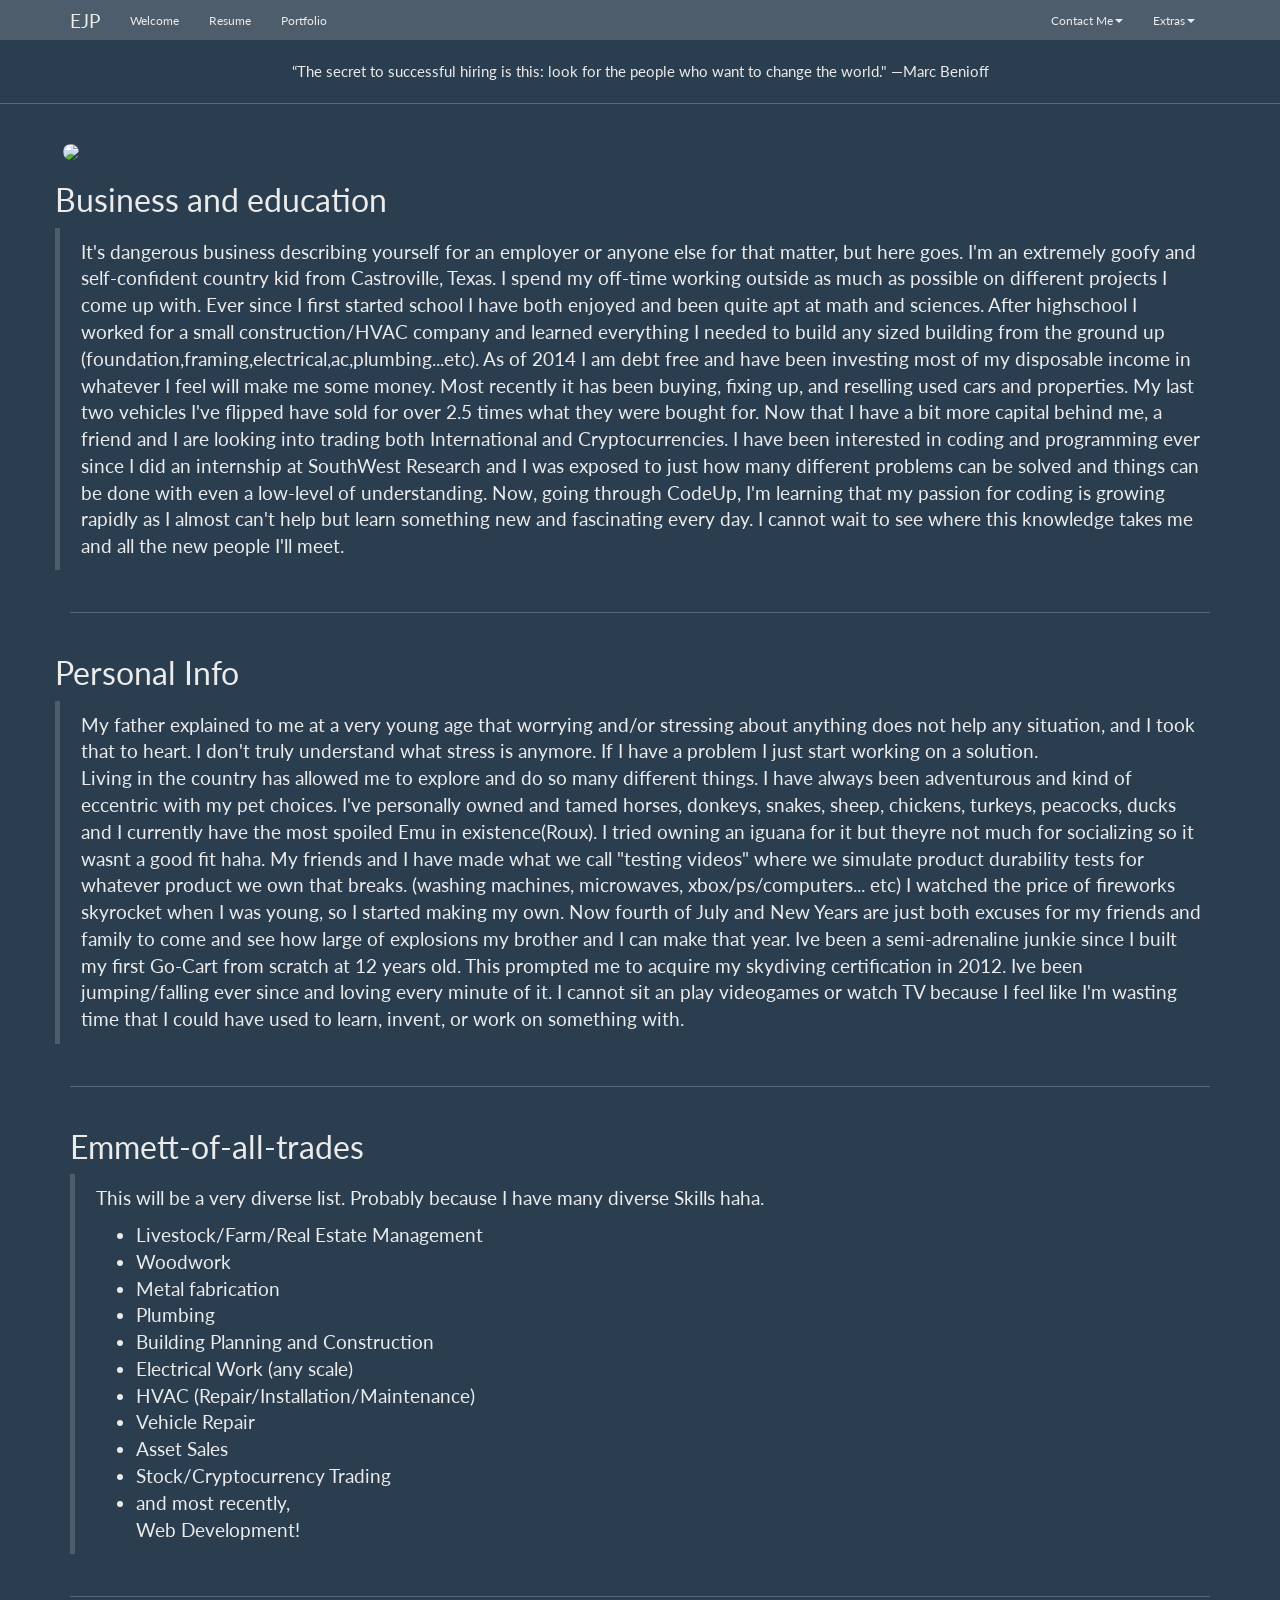
==== index.html @ 0705e296 "added simple trek project to portfolio" ====
<!DOCTYPE html>
<html>
<head>


	<title>Welcome</title>
	<meta charset="utf-8" name="viewport" content="width=device-width, initial-scale=1">
	<!-- <link rel="stylesheet" href="css/weekonepractice.css"> -->
	<link rel="stylesheet" href="css/bootstrap.css">
	<link rel="stylesheet" href="css/bootstrap-superhero.css">
	<link rel="stylesheet" href="css/myPage.css">
	<link rel="stylesheet" href="https://cdnjs.cloudflare.com/ajax/libs/font-awesome/4.7.0/css/font-awesome.min.css">
</head>
<body>


<!-- Header -->
	<div id="fixedheader">
		<div class="row">
			<div class="bs-example">
			    <nav id="myNavbar" class="navbar navbar-default fixed-top" role="navigation">
			        <!-- Brand and toggle get grouped for better mobile display -->
			        <div class="container">
			            <div class="navbar-header">
			                <button type="button" class="navbar-toggle" data-toggle="collapse" data-target="#bs-example-navbar-collapse-1">
			                    <span class="sr-only">Toggle navigation</span>
			                    <span class="icon-bar"></span>
			                    <span class="icon-bar"></span>
			                    <span class="icon-bar"></span>
			                </button>
			                <a class="navbar-brand" href="#">EJP</a>
			            </div>
			            <!-- Collect the nav links, forms, and other content for toggling -->
			            <div class="collapse navbar-collapse" id="bs-example-navbar-collapse-1">
			                <ul class="nav navbar-nav">
			                    <li><a href="index.html">Welcome</a></li>
			                    <li><a href="resume.html">Resume</a></li>
			                    <li><a href="portfolio.html">Portfolio</a></li>
			                    <!-- <li class="dropdown">
			                        <a href="#" data-toggle="dropdown" class="dropdown-toggle">Extras <b class="caret"></b></a>
			                        <ul class="dropdown-menu">
			                            <li><a href="#"></a></li>
			                            <li><a href="#"></a></li>
			                            <li class="divider"></li>
			                            <li><a href="#">Contact Me</a></li>
			                        </ul>
			                    </li> -->
			                </ul>
			                <ul class="nav navbar-nav navbar-right">
			                    <li class="dropdown">
			                        <a href="#" data-toggle="dropdown" class="dropdown-toggle">Extras<b class="caret"></b></a>
			                        <ul class="dropdown-menu">
			                            <li><a href="carsales.html">Car Sales</a></li>
			                            <li><a href="realestate.html">Real Estate</a></li>
			                            <li class="divider"></li>
			                            <li><a href="anyandeverything.html">Any and Everything Inc.</a></li>
			                        </ul>
			                    </li>
			                </ul>
			                <ul class="nav navbar-nav navbar-right">
			                    <li class="dropdown">
			                        <a href="#" data-toggle="dropdown" class="dropdown-toggle">Contact Me<b class="caret"></b></a>
			                        <ul class="dropdown-menu">
			                            <li><a href="mailto:ejp8611@gmail.com">Email</a></li>
			                            <li><a href="tel:210-883-8541">Telephone</a></li>
			                            <li class="divider"></li>
			                            <!-- <li><a href="#" class="fa fa-facebook">Facebook</a></li> -->
			                            <li><a href="https://twitter.com/Emmett_J_Peters?lang=en" target="_blank" class="fa fa-twitter">Twitter</a></li>
			                            <li><a href="https://www.linkedin.com/in/emmett-peters-739803128/" target="_blank" class="fa fa-linkedin">LinkedIn</a></li>
			                            <!-- <li><a href="1-anyandeverything.html">Any and Everything Inc.</a></li> -->
			                        </ul>
			                    </li>
			                </ul>



			            </div><!-- /.navbar-collapse -->	    
			        </div>
			    </nav>
			</div>
		</div>
		<div class="row">
			<p class="text-center">“The secret to successful hiring is this: look for the people who want to change the world." —Marc Benioff</p>
			<hr>
		</div>
	</div>
<div class="container">
	<div id="contentarea">
		<div class="row">
		<div class="mainImg">
			<img class="" src="imgs/IMG_1117.jpg">
		</div>
			<!-- <div class="imageWidthScale col-sm-6"><img class="" src="imgs/IMG_1117.jpg">
			</div>
			<div class="col-sm-6"> -->
			<h2>Business and education</h2><blockquote>It's dangerous business describing yourself for an employer or anyone else for that matter, but here goes. I'm an extremely goofy and self-confident country kid from Castroville, Texas. I spend my off-time working outside as much as possible on different projects I come up with. Ever since I first started school I have both enjoyed and been quite apt at math and sciences. After highschool I worked for a small construction/HVAC company and learned everything I needed to build any sized building from the ground up (foundation,framing,electrical,ac,plumbing...etc). As of 2014 I am debt free and have been investing most of my disposable income in whatever I feel will make me some money. Most recently it has been buying, fixing up, and reselling used cars and properties. My last two vehicles I've flipped have sold for over 2.5 times what they were bought for. Now that I have a bit more capital behind me, a friend and I are looking into trading both International and Cryptocurrencies. I have been interested in coding and programming ever since I did an internship at SouthWest Research and I was exposed to just how many different problems can be solved and things can be done with even a low-level of understanding. Now, going through CodeUp, I'm learning that my passion for coding is growing rapidly as I almost can't help but learn something new and fascinating every day. I cannot wait to see where this knowledge takes me and all the new people I'll meet.</blockquote>
			
		</div>
		<hr>
		<div class="row">
			<div><h2>Personal Info</h2><blockquote>My father explained to me at a very young age that worrying and/or stressing about anything does not help any situation, and I took that to heart. I don't truly understand what stress is anymore. If I have a problem I just start working on a solution.<br>Living in the country has allowed me to explore and do so many different things. I have always been adventurous and kind of eccentric with my pet choices. I've personally owned and tamed horses, donkeys, snakes, sheep, chickens, turkeys, peacocks, ducks and I currently have the most spoiled Emu in existence(Roux). I tried owning an iguana for it but theyre not much for socializing so it wasnt a good fit haha. My friends and I have made what we call "testing videos" where we simulate product durability tests for whatever product we own that breaks. (washing machines, microwaves, xbox/ps/computers... etc) I watched the price of fireworks skyrocket when I was young, so I started making my own. Now fourth of July and New Years are just both excuses for my friends and family to come and see how large of explosions my brother and I can make that year. Ive been a semi-adrenaline junkie since I built my first Go-Cart from scratch at 12 years old. This prompted me to acquire my skydiving certification in 2012. Ive been jumping/falling ever since and loving every minute of it. I cannot sit an play videogames or watch TV because I feel like I'm wasting time that I could have used to learn, invent, or work on something with.</blockquote>
			</div>
			<!-- <div class="imageWidthScale col-sm-6"><img class="degrees" src="imgs/IMG_1119.jpg">
			</div> -->
		</div>
		<hr>
		<div class="row">
			<!-- <div class="imageWidthScale col-sm-6"><img class="degrees" src="imgs/IMG_1118.jpg">
			</div> -->
			<div class="col-sm-12"><h2>Emmett-of-all-trades</h2><blockquote>
				<p>This will be a very diverse list. Probably because I have many diverse Skills haha.
				<ul>
					<li>Livestock/Farm/Real Estate Management</li>
					<li>Woodwork</li>
					<li>Metal fabrication</li>
					<li>Plumbing</li>
					<li>Building Planning and Construction </li>
					<li>Electrical Work (any scale)</li>
					<li>HVAC (Repair/Installation/Maintenance)</li>
					<li>Vehicle Repair</li>
					<li>Asset Sales</li>
					<li>Stock/Cryptocurrency Trading</li>
					<li>and most recently,<br>Web Development!</li>
				</ul>
			</blockquote>
			</div>
		</div>
		<hr>

	</div>
</div>

	
	<script src="//code.jquery.com/jquery-2.2.4.min.js"></script>
	<script type="text/javascript" src="js/bootstrap.js"></script>
</body>
</html>
---- css/weekonepractice.css ----
.container {
	margin: 0 auto;
	height:1000px;
	width:85%;
	max-width: 1200px;
	background-color: papayawhip;

}

.row {
	width:100%;
}

.row:after {
	content:"";
	display:table;
	clear:both;
}

.column {
    float: left;
    padding: 10px;
}

.column {
    float: left;
    padding: 10px;
}

.column.one-half {
    width: 50%;
}

.column.one-third {
    width: 33%;
    background-color: yellow;
}

.column.one-quarter {
    width: 25%;
    background-color: green;
}

.column.one-sixth {
    width: 16.66%;
    background-color: red;
}

.column.one-eighth {
    width: 12.5%;
    background-color: violet;
}

.hidden-on-mobile {
    display:none;
}

@media screen and (min-width:451px) {

}

@media screen and (max-width:450px) {

}
---- css/myPage.css ----
img {
	/*max-height: 95%;*/
	max-width:95%;
	border-radius:10px;
	width:auto;
	margin-left: 8px;
}

img.anyimg {
	width:100%;
	border-radius:10px;
}

.thumbnail>img {
	max-height: 200px;
	max-width:250px;
	border-radius:10px;

}

sub {
	color:yellow;
}

/*div.thumbnail {
	max-width: 250px;
}*/

/*div.heightMax {
	height: 220px;

}*/

/*.mainImg {
	display:flex;
	justify-content: center;
}*/

.degrees {
	transform: rotate(180deg);
}

#fixedheader {
	position: fixed;
	background-color: #2b3e50;
	z-index:1;
	width:100%;
}

#contentarea {
	position:relative;
	padding-top: 140px;
}

#quotePadding {
	padding-left:10px;
	padding-right: 10px;
}
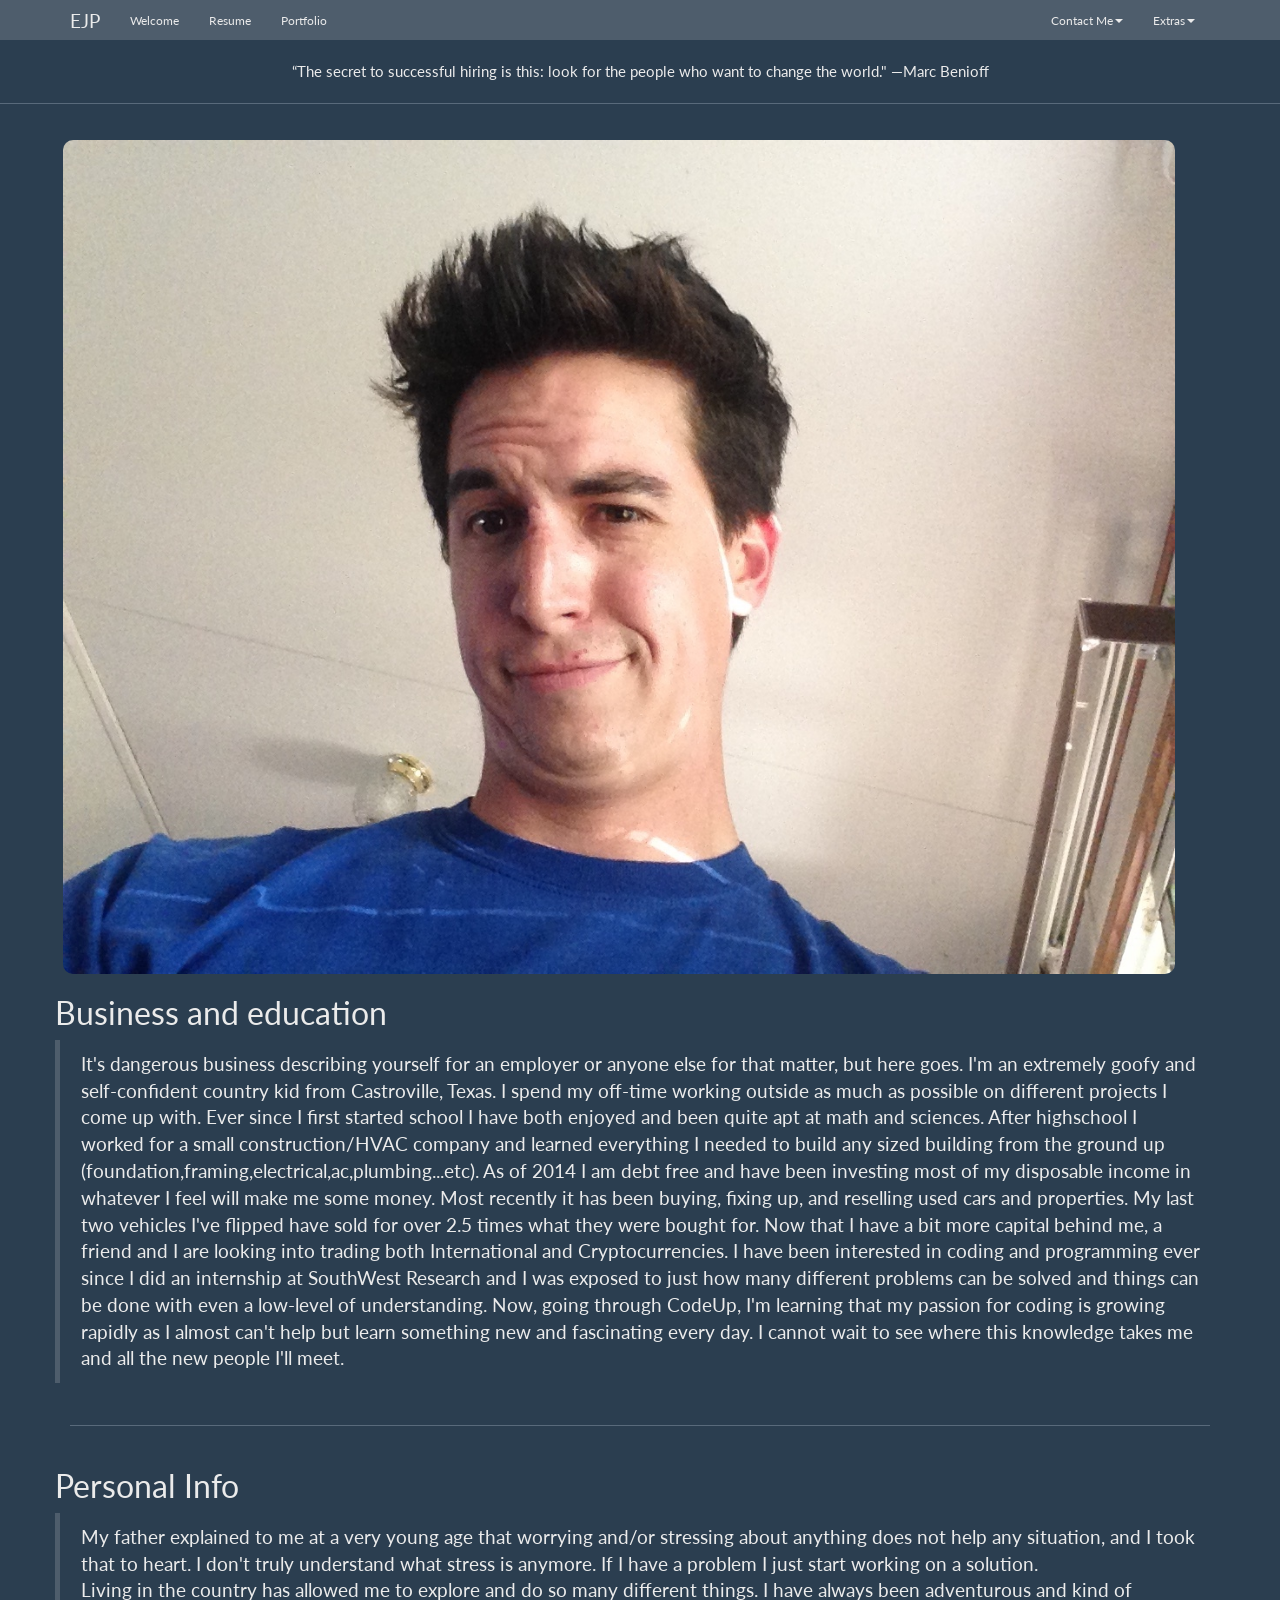
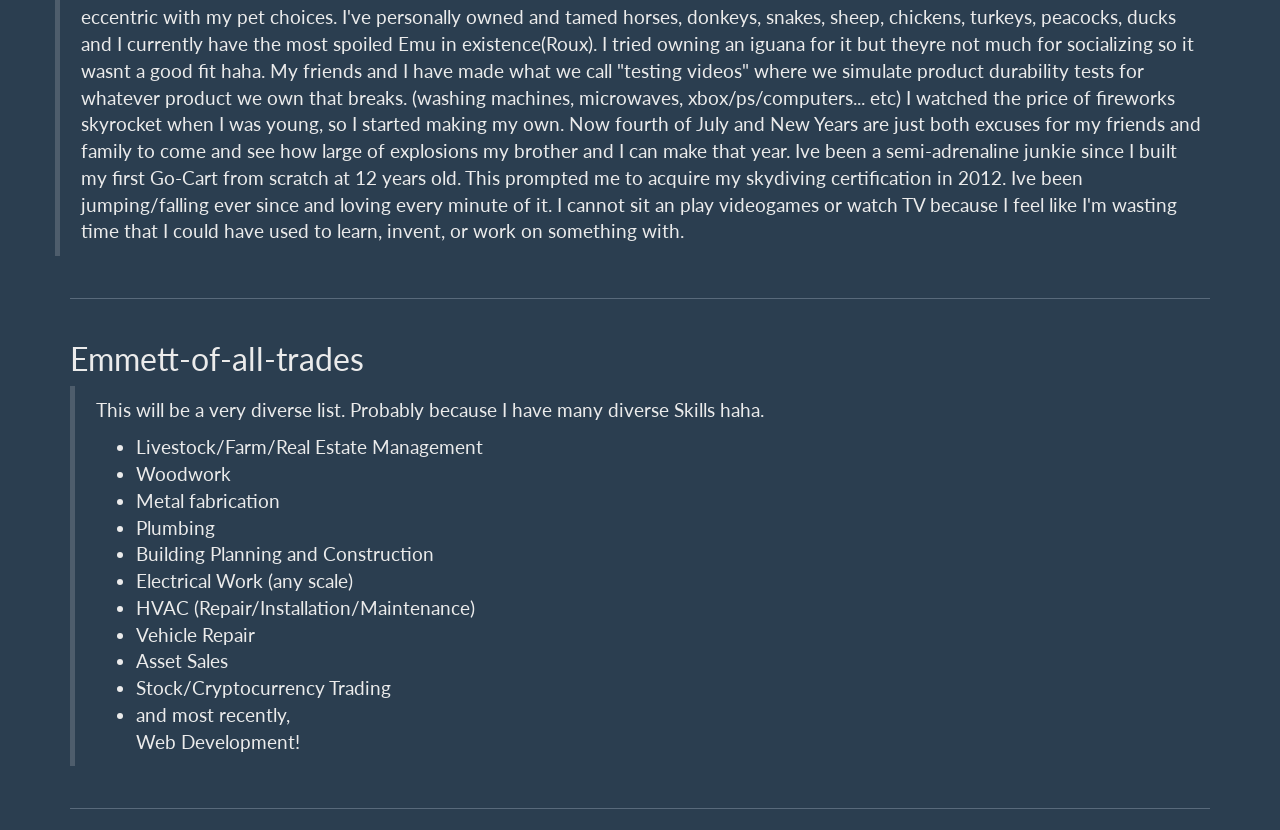
==== commit ce51c9a8: "image testing" ====
--- a/index.html
+++ b/index.html
@@ -51,9 +51,9 @@
 			                        <a href="#" data-toggle="dropdown" class="dropdown-toggle">Extras<b class="caret"></b></a>
 			                        <ul class="dropdown-menu">
 			                            <li><a href="carsales.html">Car Sales</a></li>
-			                            <li><a href="realestate.html">Real Estate</a></li>
+			                            <!-- <li><a href="realestate.html">Real Estate</a></li>
 			                            <li class="divider"></li>
-			                            <li><a href="anyandeverything.html">Any and Everything Inc.</a></li>
+			                            <li><a href="anyandeverything.html">Any and Everything Inc.</a></li> -->
 			                        </ul>
 			                    </li>
 			                </ul>
@@ -88,7 +88,7 @@
 	<div id="contentarea">
 		<div class="row">
 		<div class="mainImg">
-			<img class="" src="imgs/IMG_1117.jpg">
+			<img class="" src="/imgs/IMG_1117.JPG">
 		</div>
 			<!-- <div class="imageWidthScale col-sm-6"><img class="" src="imgs/IMG_1117.jpg">
 			</div>
--- a/css/myPage.css
+++ b/css/myPage.css
@@ -22,20 +22,6 @@
 	color:yellow;
 }
 
-/*div.thumbnail {
-	max-width: 250px;
-}*/
-
-/*div.heightMax {
-	height: 220px;
-
-}*/
-
-/*.mainImg {
-	display:flex;
-	justify-content: center;
-}*/
-
 .degrees {
 	transform: rotate(180deg);
 }
@@ -56,4 +42,3 @@
 	padding-left:10px;
 	padding-right: 10px;
 }
-
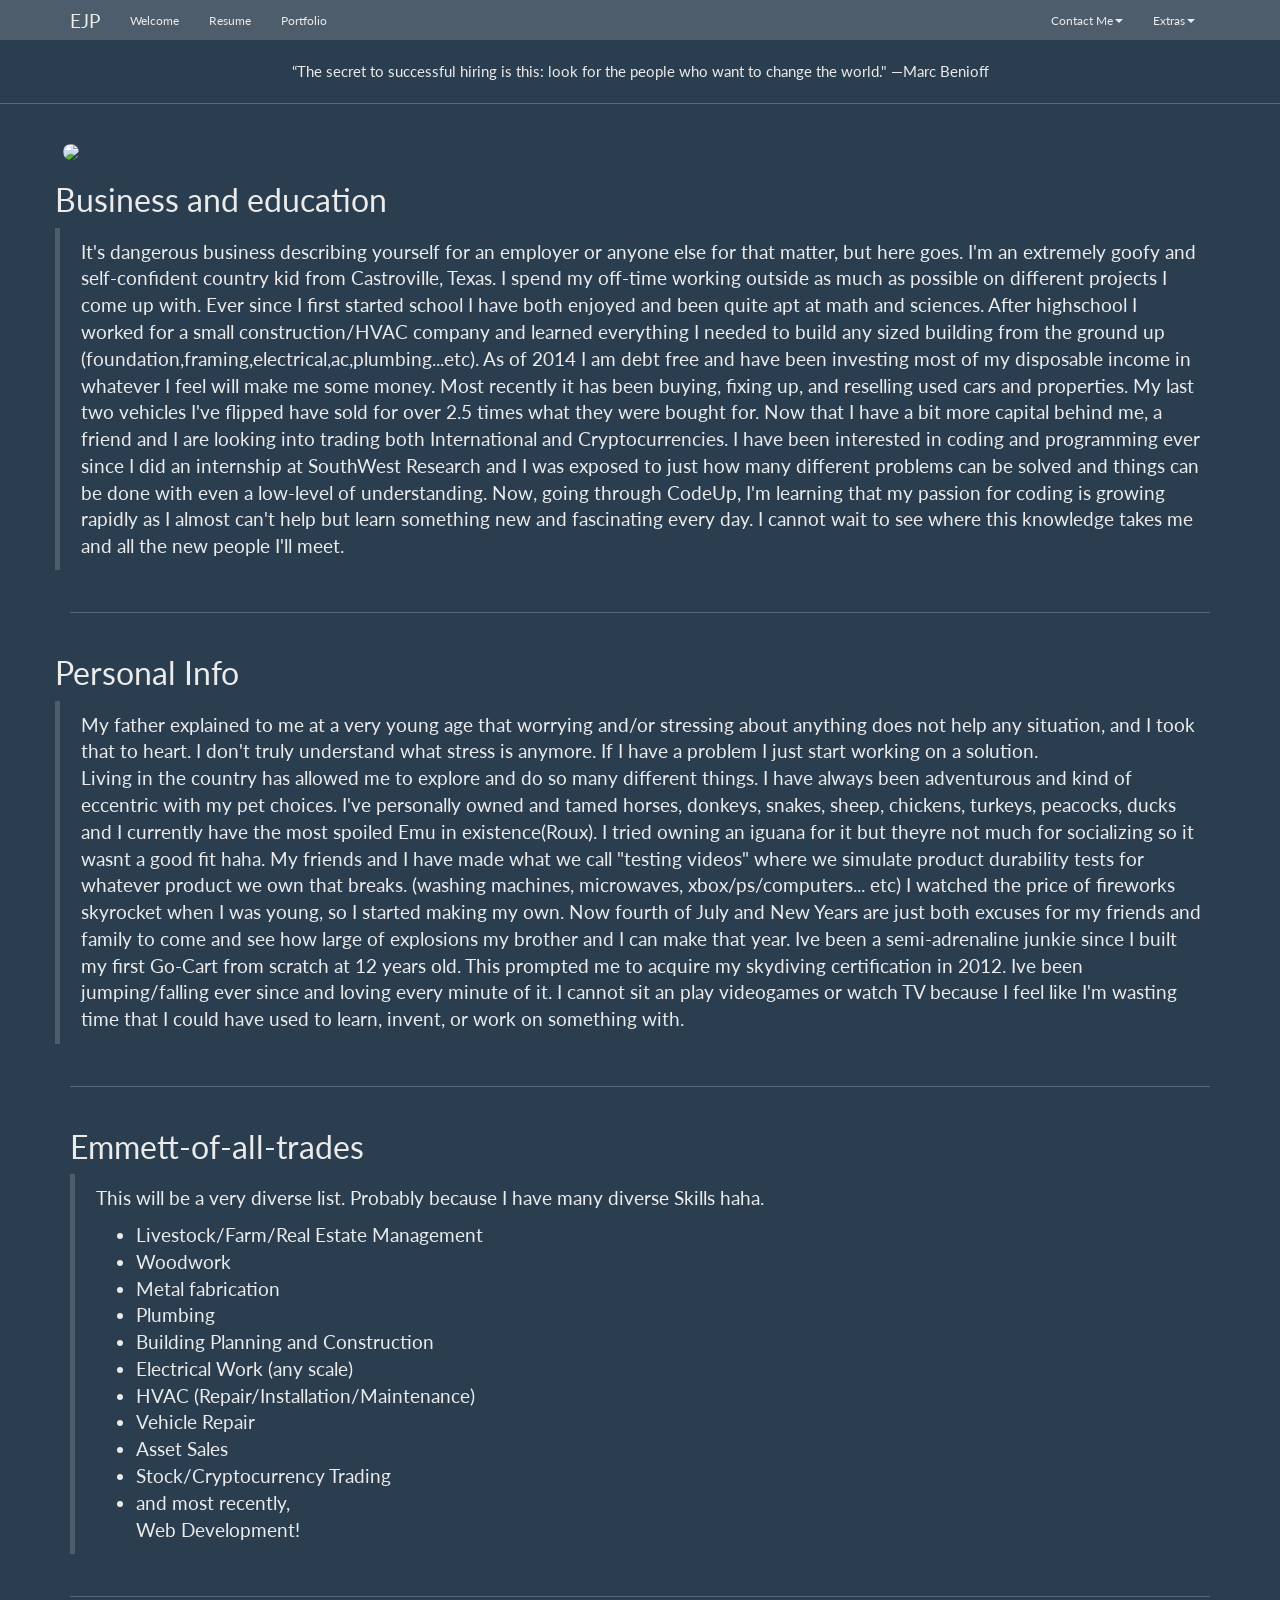
==== commit e31e7fce: "test" ====
--- a/index.html
+++ b/index.html
@@ -87,9 +87,7 @@
 <div class="container">
 	<div id="contentarea">
 		<div class="row">
-		<div class="mainImg">
-			<img class="" src="/imgs/IMG_1117.JPG">
-		</div>
+			<img class="" src="IMG_1117.jpg">
 			<!-- <div class="imageWidthScale col-sm-6"><img class="" src="imgs/IMG_1117.jpg">
 			</div>
 			<div class="col-sm-6"> -->
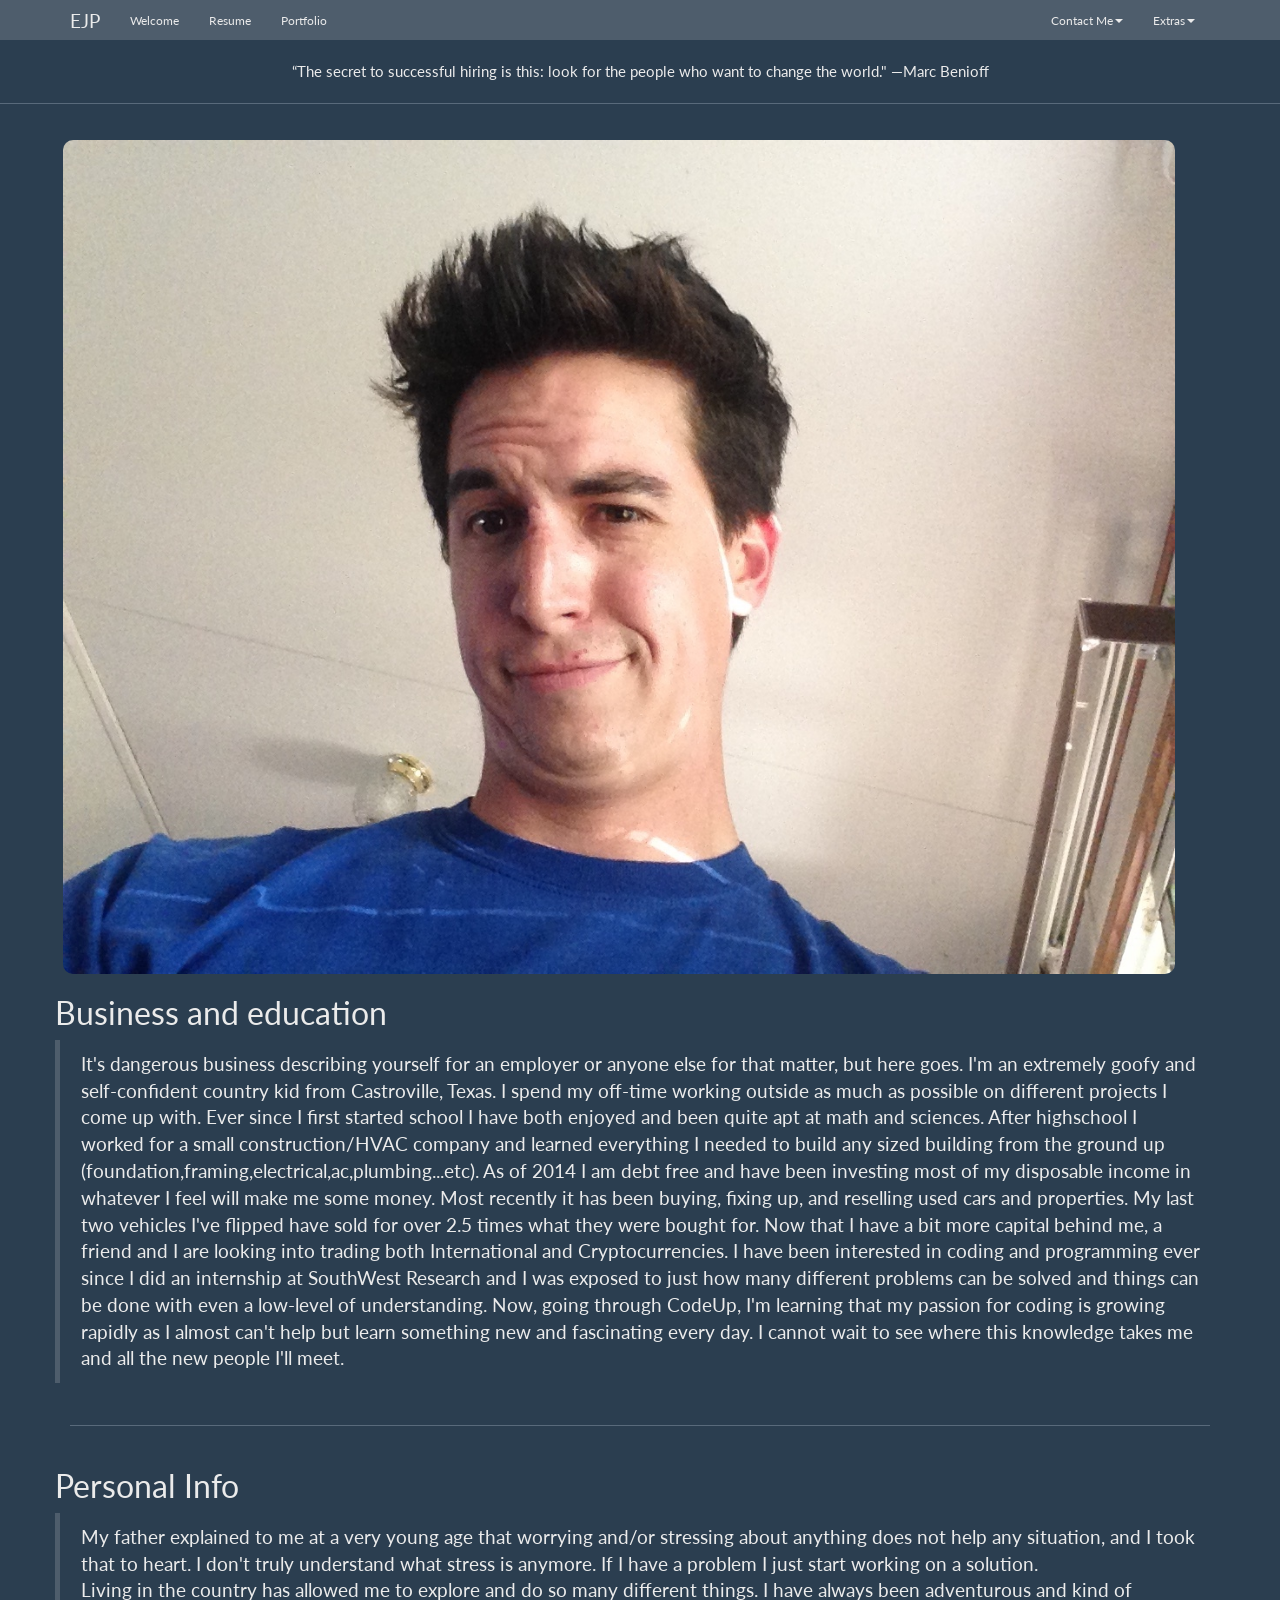
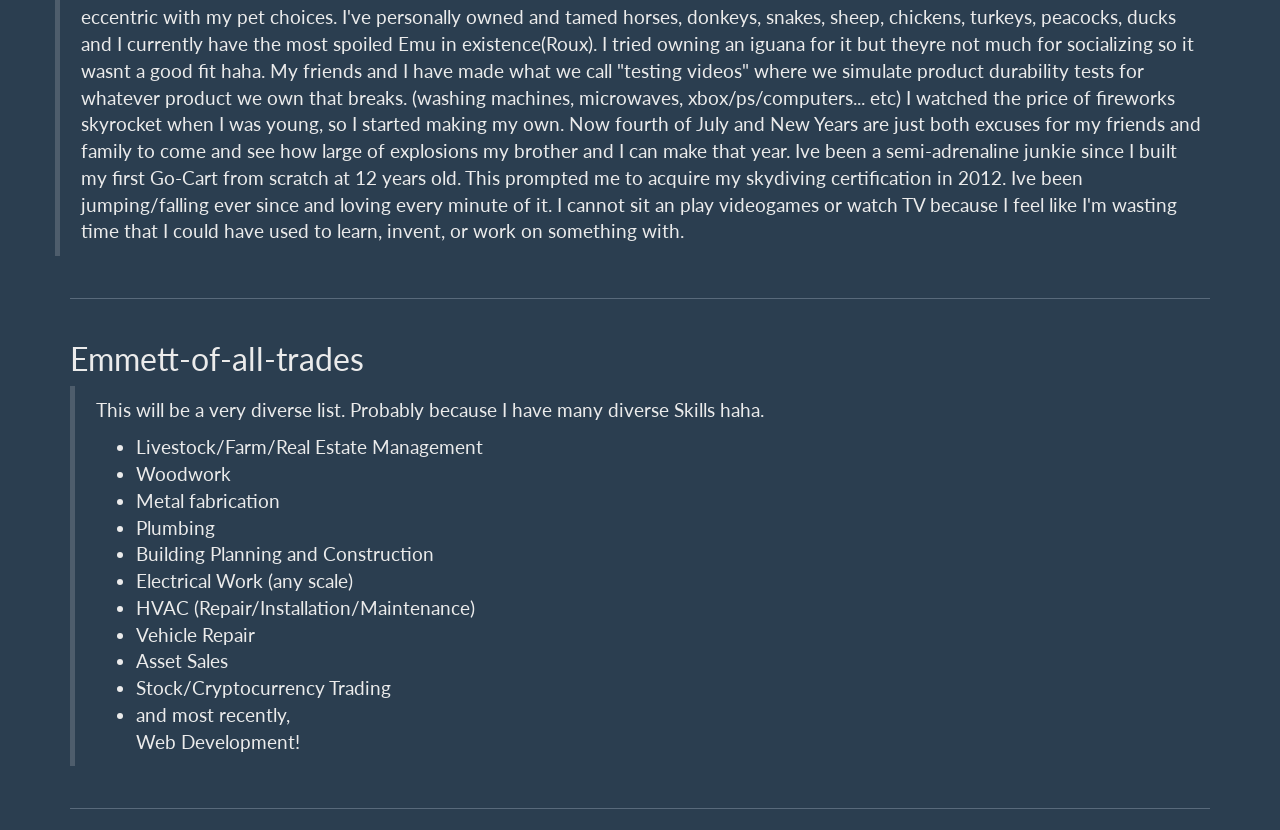
==== commit e8167ae8: "test" ====
--- a/index.html
+++ b/index.html
@@ -87,7 +87,7 @@
 <div class="container">
 	<div id="contentarea">
 		<div class="row">
-			<img class="" src="IMG_1117.jpg">
+			<img class="" src="imgs/ME.jpg">
 			<!-- <div class="imageWidthScale col-sm-6"><img class="" src="imgs/IMG_1117.jpg">
 			</div>
 			<div class="col-sm-6"> -->
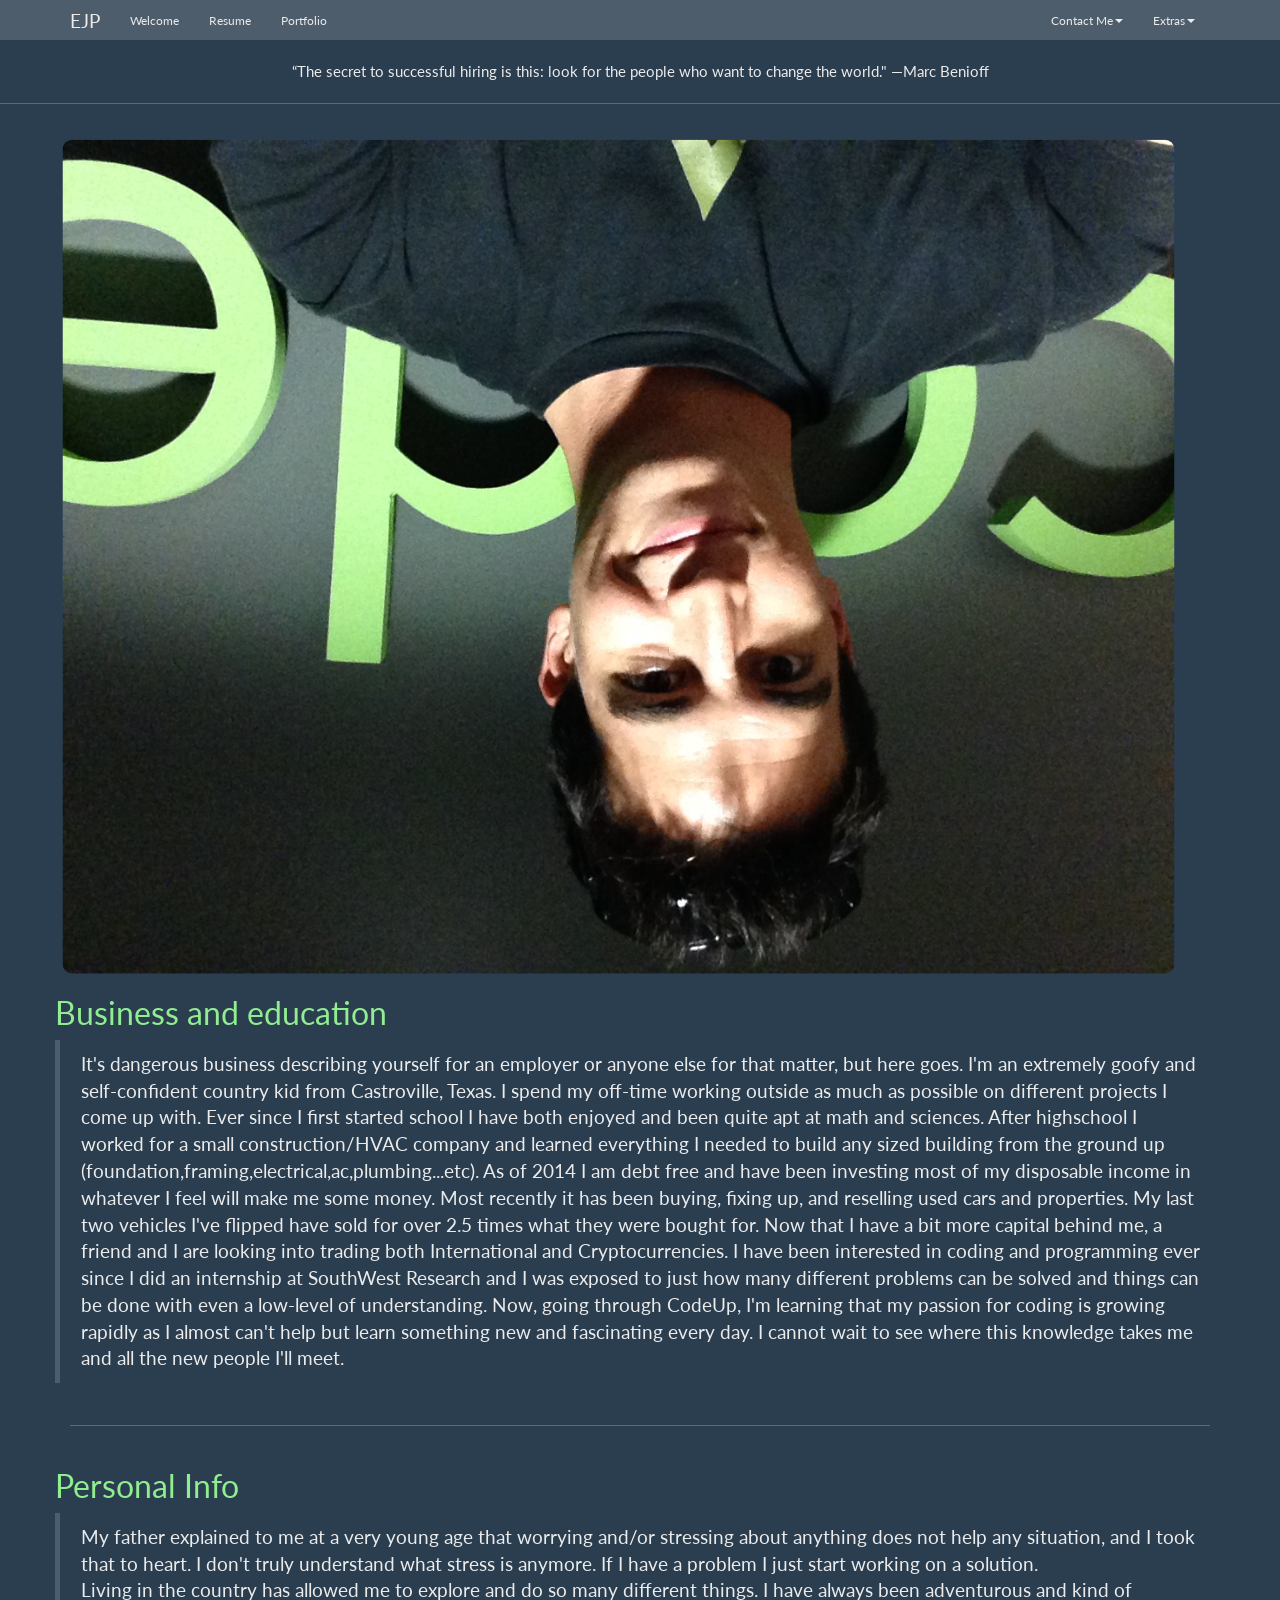
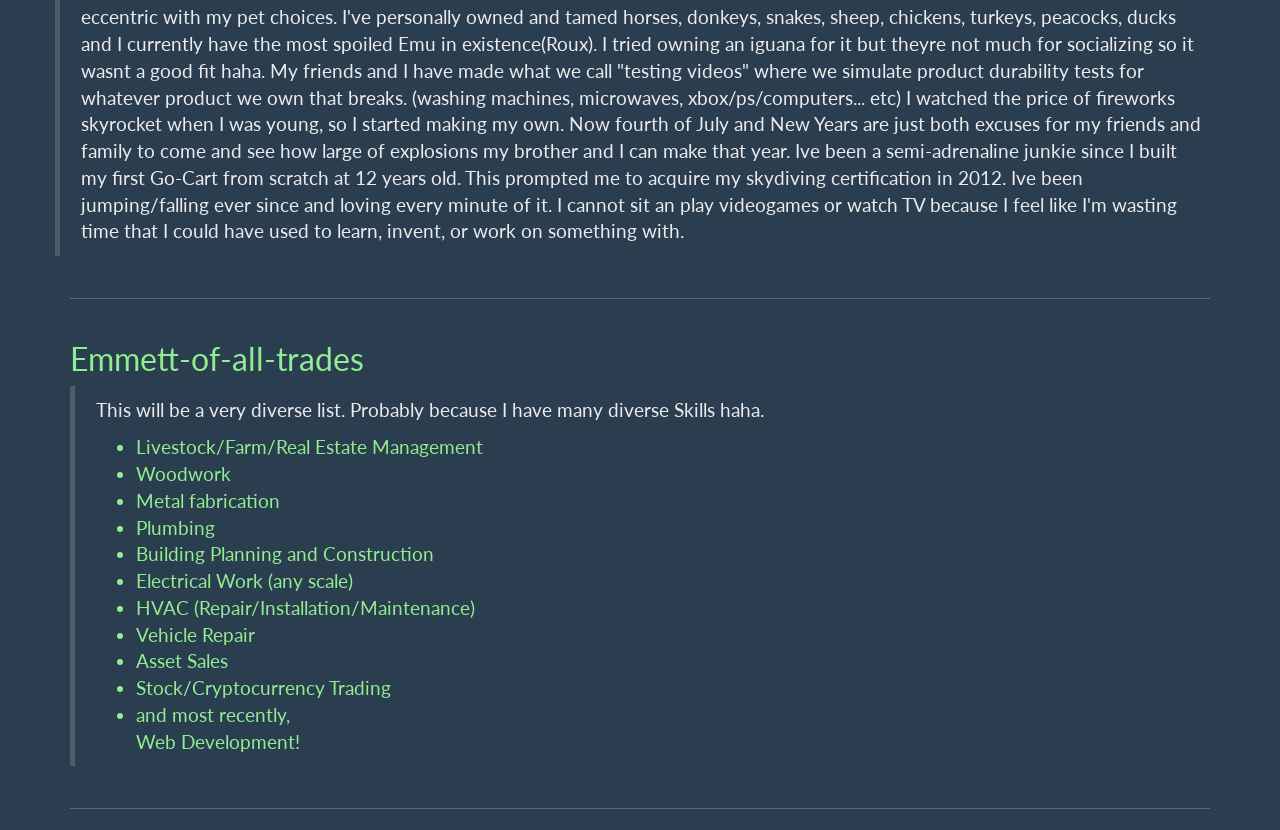
==== commit 8d2654ee: "added new profile pic" ====
--- a/index.html
+++ b/index.html
@@ -87,7 +87,7 @@
 <div class="container">
 	<div id="contentarea">
 		<div class="row">
-			<img class="" src="imgs/ME.jpg">
+			<img class="degrees" src="imgs/meagain.jpg">
 			<!-- <div class="imageWidthScale col-sm-6"><img class="" src="imgs/IMG_1117.jpg">
 			</div>
 			<div class="col-sm-6"> -->
--- a/css/myPage.css
+++ b/css/myPage.css
@@ -16,6 +16,10 @@
 	max-width:250px;
 	border-radius:10px;
 
+}
+
+ul, h2{
+	color:lightgreen;
 }
 
 sub {
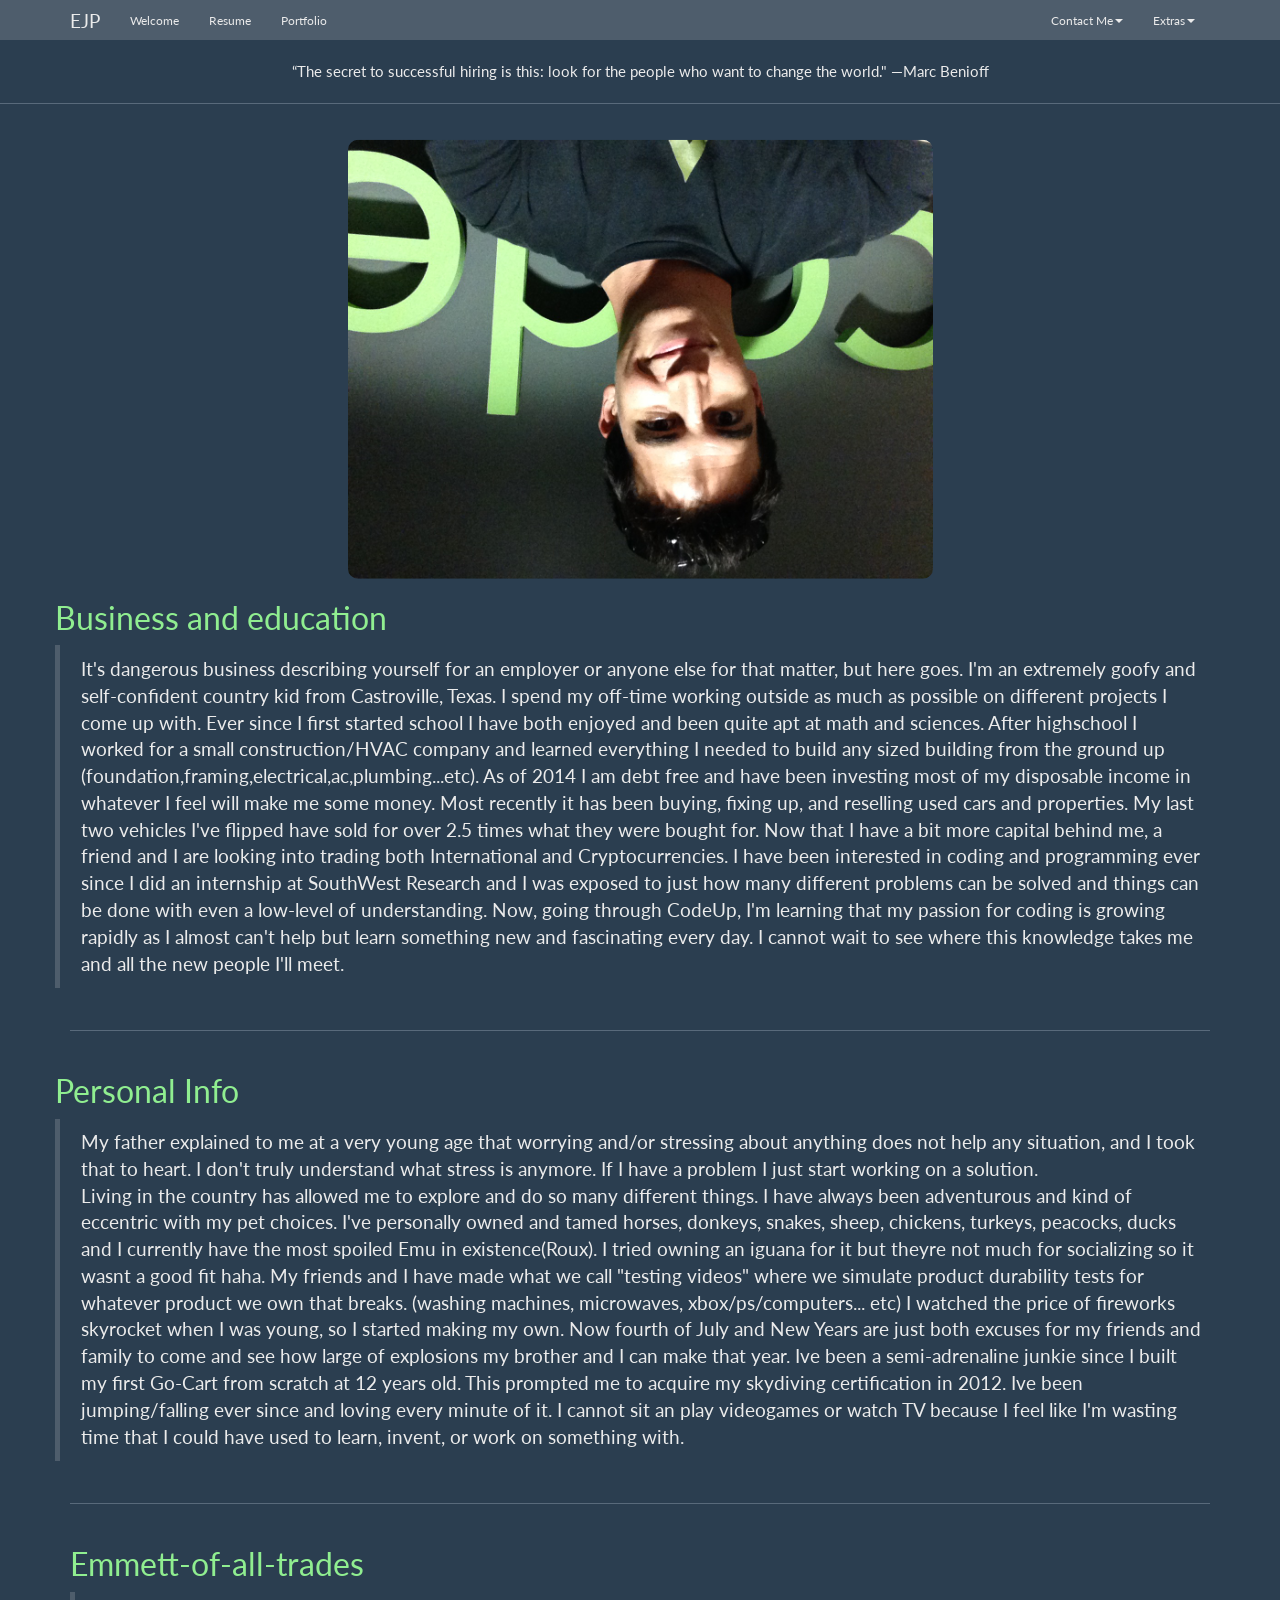
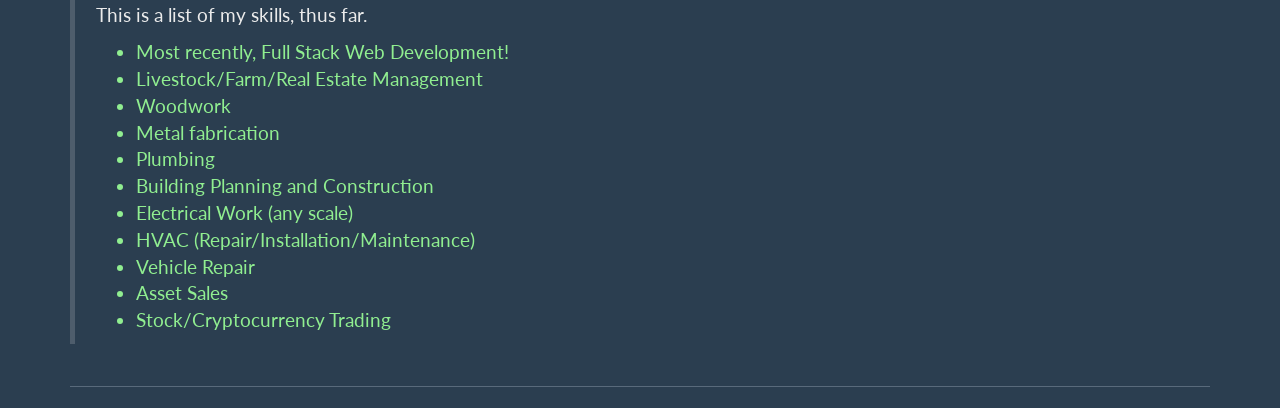
==== commit 9b7e44d1: "changed some info on the index page and style pic differently" ====
--- a/index.html
+++ b/index.html
@@ -106,8 +106,9 @@
 			<!-- <div class="imageWidthScale col-sm-6"><img class="degrees" src="imgs/IMG_1118.jpg">
 			</div> -->
 			<div class="col-sm-12"><h2>Emmett-of-all-trades</h2><blockquote>
-				<p>This will be a very diverse list. Probably because I have many diverse Skills haha.
+				<p>This is a list of my skills, thus far.</p>
 				<ul>
+					<li>Most recently, Full Stack Web Development!</li>
 					<li>Livestock/Farm/Real Estate Management</li>
 					<li>Woodwork</li>
 					<li>Metal fabrication</li>
@@ -118,7 +119,7 @@
 					<li>Vehicle Repair</li>
 					<li>Asset Sales</li>
 					<li>Stock/Cryptocurrency Trading</li>
-					<li>and most recently,<br>Web Development!</li>
+					
 				</ul>
 			</blockquote>
 			</div>
--- a/css/myPage.css
+++ b/css/myPage.css
@@ -28,6 +28,8 @@
 
 .degrees {
 	transform: rotate(180deg);
+	width:50%;
+	margin-left:25%;
 }
 
 #fixedheader {
